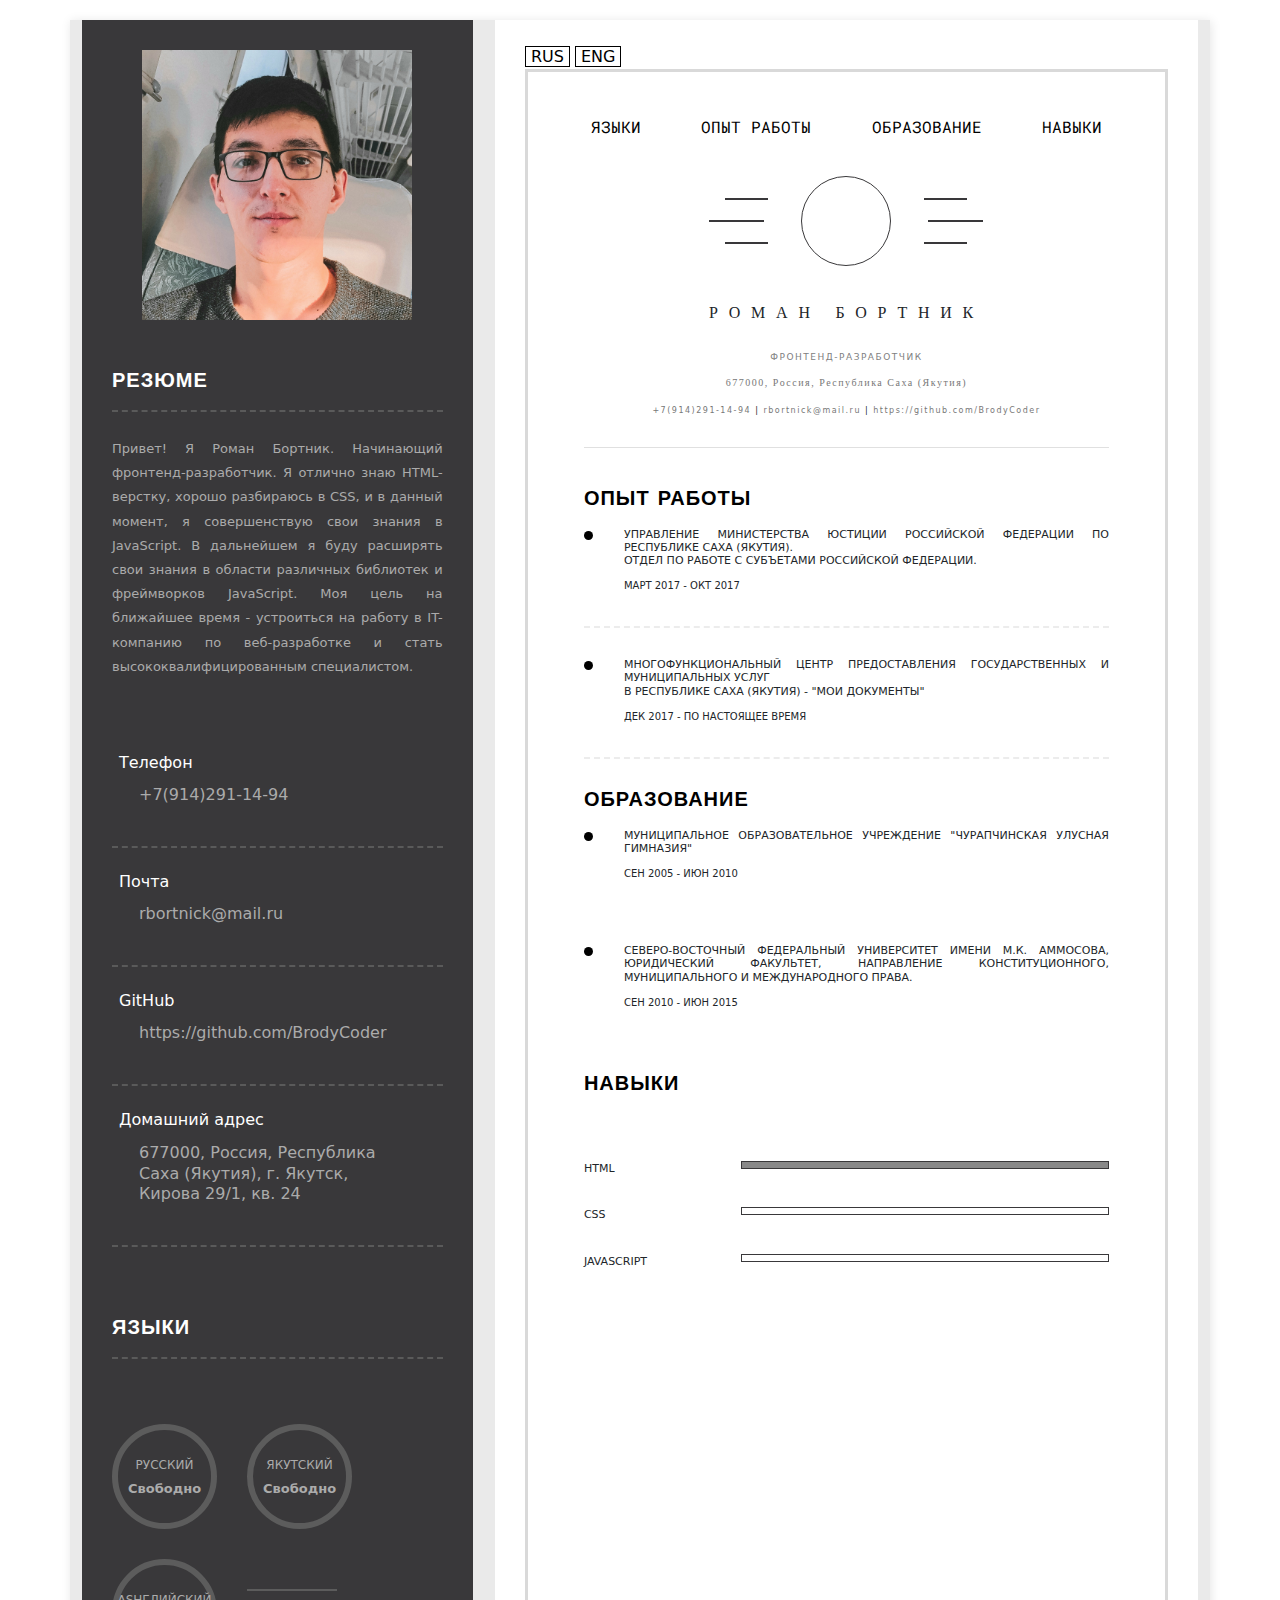
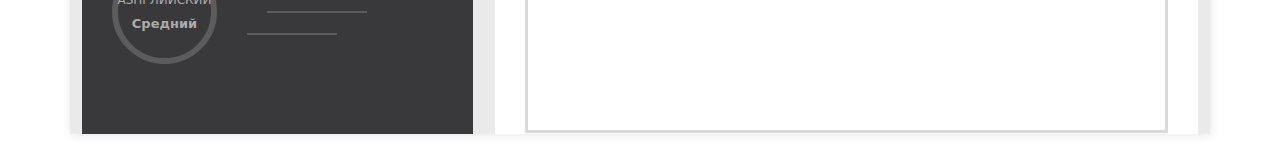
==== index.html @ f6e68f5f "Add files via upload" ====
<!DOCTYPE html>
<html lang="en"> 
<head>
	<meta charset="UTF-8">
	<meta name="viewport" content="width=device-width, initial-scale=1.0">
	<title>РЕЗЮМЕ</title>
	<meta name="description" content="This is my resume.">
	<link rel="stylesheet" href="css/style.css">
	<link rel="stylesheet" href="css/bootstrap.css">
	<link rel="preconnect" href="https://fonts.gstatic.com">
	<link href="https://fonts.googleapis.com/css2?family=Cinzel&display=swap" rel="stylesheet">
	<link href="https://fonts.googleapis.com/css2?family=Josefin+Sans:wght@100&display=swap" rel="stylesheet">
	<link href="https://fonts.googleapis.com/css2?family=Roboto+Mono:ital,wght@1,300;1,400&display=swap" rel="stylesheet">
</head>
<body>
	<div class="container">
		<div class="profile">
				<a class="resume_a_mobile" href="/index1.html">RUS</a>
				<a class="resume_a_mobile" href="https://brodycoder.github.io/Resume-page/">ENG</a>
			<div class="header-menu_mobile">
				<a href="#Languages">ЯЗЫКИ</a>
				<a href="#Experience">ОПЫТ РАБОТЫ</a>
				<a href="#Education">ОБРАЗОВАНИЕ</a>
				<a href="#Skills">НАВЫКИ</a>
			</div>
		  <div class="profile-photo">
		  </div>
		  <div class="profile-info">
			 <h2 class="heading heading-light">Резюме</h2>
		  </h2>
		  <p class="profile-text">
			Привет! Я Роман Бортник. Начинающий фронтенд-разработчик. Я отлично знаю HTML-верстку, хорошо разбираюсь в CSS, и в данный момент, я совершенствую свои знания в JavaScript. В дальнейшем я буду расширять свои знания в области различных библиотек и фреймворков JavaScript. Моя цель на ближайшее время - устроиться на работу в IT-компанию по веб-разработке и стать  высококвалифицированным специалистом.
		  </p>
			 <div class="contacts">
				<div class="contacts-item">
					<h3 class="contacts-title">
					  <i class="fas fa-phone-volume"></i>
					  Телефон
				  </h3>
				  <p href="tel:+7(914)291-14-94" class="contacts-text">+7(914)291-14-94</p>
				</div>
				<div class="contacts-item">
				  <h3 class="contacts-title">
					  <i class="fas fa-envelope"></i>
					  Почта
				  </h3>
				  <p href="rbortnick@mail.ru" class="contacts-text">rbortnick@mail.ru</p>
				</div>
				<div class="contacts-item">
				  <h3 class="contacts-title">
					  <i class="fas fa-globe-americas"></i>
					  GitHub
				  </h3>
				  <p href="" class="contacts-text">https://github.com/BrodyCoder</p>
				</div>
				<div class="contacts-item">
				  <h3 class="contacts-title">
					  <i class="fas fa-map-marker-alt"></i>
					  Домашний адрес
				  </h3>
				  <address class="contacts-text">
					 677000, Россия, Республика <br>Саха (Якутия), г. Якутск, <br> Кирова 29/1, кв. 24
				  </address>
				</div>
			 </div>
			 <h2 id="Languages" class="heading heading-light">Языки</h2>
			 <div class="languages">
				<div class="language">
				  <span class="language-text">Русский</span>
				  <strong class="languages-per">Свободно</strong>
				</div>
				<div class="language">
				  <span class="language-text">Якутский</span>
				  <strong class="languages-per">Свободно</strong>
				</div>
				<div class="language">
				  <span class="language-text">Аsнглийский</span>
				  <strong class="languages-per">Средний</strong>
				</div>
				<div class="lines">
				  <span class="line"></span>
				  <span class="line"></span>
				  <span class="line"></span>
				</div>
			 </div>
		  </div>
		</div>
		<div class="resume">
				<a class="resume_a" href="/index1.html">RUS</a>
				<a class="resume_a" href="https://brodycoder.github.io/Resume-page/">ENG</a>
		  <div class="resume-wrap">
			<div class="header-menu">
				<a href="#Languages">ЯЗЫКИ</a>
				<a href="#Experience">ОПЫТ РАБОТЫ</a>
				<a href="#Education">ОБРАЗОВАНИЕ</a>
				<a href="#Skills">НАВЫКИ</a>
			</div>
			 <div class="logo">
				<div class="logo-lines logo-lines_left">
				  <span class="logo-line"></span>
				  <span class="logo-line"></span>
				  <span class="logo-line"></span>
				</div>
				<div class="logo-img">
				 
				</div>
				<div class="logo-lines logo-lines_right">
				  <span class="logo-line"></span>
				  <span class="logo-line"></span>
				  <span class="logo-line"></span>
				</div>
			 </div>
			 <div class="about">
				<h1 class="name">Роман Бортник</h1>
				<span class="position">Фронтенд-разработчик</span>
				<address class="about-address">677000, Россия, Республика Саха (Якутия)</address>
				<div class="about-contacts">  
				  <a class="about-contacts__link" href="#">
					 <b></b> +7(914)291-14-94</a> |
				  <a class="about-contacts__link" href="#">
					 <b></b> rbortnick@mail.ru </a> |
				  <a class="about-contacts__link" href="">
					 <b></b> https://github.com/BrodyCoder</a>
				</div>
			 </div>
			 <div id="Experience" class="experience">
				<h2 class="heading heading_dark">
				  Опыт работы
				</h2>
				<ul class="list">
				  <li class="list-item">
					 <h4 class="list-item__title">
						 Управление Министерства Юстиции Российской Федерации по Республике Саха (Якутия). <br>  Отдел по работе с субъетами Российской Федерации.
						</h4>
					 <span class="list-item__date">Март 2017 - Окт 2017</span>
				  </li>
				  </li>
				</ul>
				<ul class="list">
					<li class="list-item">
					  <h4 class="list-item__title">
						  Многофункциональный центр предоставления государственных и муниципальных услуг <br> в Республике Саха (Якутия) - "Мои документы"
						 </h4>
					  <span class="list-item__date">Дек 2017 - по настоящее время</span>
					</li>
					</li>
				 </ul>
			 </div>
			 <div id="Education" class="education">
				<h2 class="heading heading_dark">
				  Образование
				</h2>
				<ul class="list">
					<li class="list-item list-item_non-border">
						<h4 class="list-item__title">
							Муниципальное образовательное учреждение "Чурапчинская улусная гимназия"</h4>
						<span class="list-item__date">Сен 2005 - Июн 2010</span>
					 </li>
				  <li class="list-item list-item_non-border">
					 <h4 class="list-item__title">
						 Северо-Восточный федеральный университет имени М.К. Аммосова, юридический факультет, направление конституционного, муниципального и международного права.</h4>
					 <span class="list-item__date">Сен 2010 - Июн 2015</span>
				  </li>
				</ul>
			 </div>
			 <div id="Skills" class="skills">
				<h2 class="heading heading_dark heading_skills">
				  Навыки
				</h2>
				<ul class="skills-list">
				  <li class="skills-list__item">
					HTML
					 <div class="level level-100"></div>
				  </li>
				  <li class="skills-list__item">
					CSS
					 <div class="level level-80"></div>
				  </li>
				  <li class="skills-list__item">
					JavaScript
					 <div class="level level-50"></div>
				  </li>
				</ul>
			 </div>
		  </div>
		</div>
	 </div>
</body>
</html>
---- css/style.css ----
html {
	box-sizing: border-box;
 }
 *, *:after, *:before {
	box-sizing: inherit;
 }
 .container {
	display: flex;
	max-width: 960px;
	background-color: #eaeaea;
	justify-content: space-between;
	margin: 20px auto;
	box-shadow: 1px 1px 10px rgba(0,0,0,0.1)
 }
 .profile {
	flex-basis: 35%;
	background-color: #39383a;
	color: #ababab;
	
 }
 .profile-photo {
	margin: 30px 0px 0px 0px;
	height: 270px;
	background-image: url(../img/myphoto.jpg);
	background-size: contain;
	background-position: center;
	background-repeat: no-repeat;
 }
 .profile-photo:hover {
	transform: scale(1.02);

 }
 .profile-info {
	padding-left: 30px;
	padding-right: 30px;
	padding-top: 50px;
	padding-bottom: 70px;
 }
 .profile-text {
	text-align: justify;
	font-size: 13px;
	line-height: 24.19px;
	margin-bottom: 50px;
	
 }
 .heading {
	margin: 0;
	padding-bottom: 16px;
	text-transform: uppercase;
	font-weight: 700;
	font-size: 20px;
	color: black;
 }
 .heading-light {
	 margin: 0px 0px 25px 0px;
	color: #ffffff;
	border-bottom: 2px #5a5a5a dashed;
 }
 .contacts {
	margin-bottom: 70px;
 }
 .contacts-title {
	color: #fff;
	margin-bottom: 13px;
	font-size: 16px;
	font-weight: 400;
 }
 .contacts-text {
	text-align: justify;
	color: #ababab;
	text-decoration: none;
	padding-left: 27px;
	line-height: 20.97px;
 }
 .contacts-item {
	padding-top: 24px;
	padding-bottom: 24px;
	border-bottom: 2px #5a5a5a dashed;
 }
 address {
	font-style: normal;
 }
 .fas {
	margin-right: 7px;
 }
 .languages {
	display: flex;
	flex-wrap: wrap;
	padding-top: 40px;
 }
 .language {
	width: 105px;
	height: 105px;
	border: 6px solid #5c5c5c;
	border-radius: 50%;
	display: flex;
	justify-content: center;
	align-items: center;
	flex-direction: column;
	margin-bottom: 30px;
	margin-right: 30px;
 }
 .language:hover {
	transform: scale(1.050);

 }
 .language:nth-child(3) {
	margin-bottom: 0;
 }
 .language-text {
	text-transform: uppercase;
	font-size: 12px
 }
 .languages-per {
	 text-align: center;
	 margin: 5px 0px 0px 0px;
	font-size: 13px;
	font-weight: 600;
	}
	.lines {
		display: flex;
		flex-direction: column;
		justify-content: center;
	}
	.line {
		display: block;
		width: 90px;
		height: 2px;
		background-color: #5c5c5c;
		margin-top: 10px;
		margin-bottom: 10px;
	}
	.line:nth-child(2) {
		width: 100px;
		margin-left: 20px;
	}
	.resume {
		padding: 25px 30px;
		flex-basis: 63%;
		background-color: #fff;
	}
	.resume-wrap {
		padding: 36px 56px;
		border: 3px solid rgba(168, 168, 168, 0.44);
		min-height: 100%;
		position: relative;
	}
	.resume_a {
		border: 1px solid #000;
		padding: 0px 5px;
		color: black;
		text-decoration: none;
	}
	.logo {
		display: flex;
		justify-content: center;
		margin-bottom: 38px;
	}
	.logo-img {
		width: 90px;
		height: 90px;
		border: 1px solid #39383a;
		border-radius: 50%;
	display: flex;
	justify-content: center;
	align-items: center;
 }
 .logo-img:hover {
	 transform: scale(1.1);
	 transition: all 1s ease 0s;
 }
 .logo-lines {
	display: flex;
	align-items: center;
	justify-content: center;
	flex-direction: column;
	margin-left: 17px;
	margin-right: 17px;
 }
 .logo-line {
	width: 43px;
	height: 2px;
	background-color: #39383a;
	margin-top: 10px;
	margin-bottom: 10px;
 }
 .logo-lines:hover {
 	transform: scale(1.1);
	transition: all 1s ease 0s;
 }
 .logo-lines_left .logo-line:nth-child(2) {
	margin-right: 20px;
	width: 55px;
 }
 .logo-lines_right .logo-line:nth-child(2) {
	margin-left: 20px;
	width: 55px;
 }
 .about {
	padding-bottom: 30px;
	border-bottom: 1px solid #e0e0e0;
	text-align: center;
	margin-bottom: 40px;
	letter-spacing: 1.5px;
 }
 h2 {
	font-family: 'Josefin Sans', sans-serif;
	letter-spacing: 1px;
 }
 .name {
	font-size: 16px;
	text-transform: uppercase;
	letter-spacing: 10.75px;
	margin: 20px;
	font-family: 'Cinzel', serif;
 }
 .position {
	display: inline-block;
	font-size: 9px;
	text-transform: uppercase;
	color: #808080;
	margin-bottom: 10px;
 }
 .about-address {
	font-size: 10px;
	margin-bottom: 15px;
	font-family: Roboto;
	color: #777777;
 }
 .about-contacts {
	font-size: 8px;
 }
 .about-contacts__link {
	text-decoration: none;
	color: #777777;
 }
 .heading_dark h2{
	font-size: 16px;
	font-weight: 400;
	border-bottom: 1px solid #e0e0e01a;
	margin-bottom: 37px;
	color: #000000;
 }
 .list {
	list-style: none;
	padding-left: 0;
 }
 .list-item {
	position: relative;
	padding-left: 40px;
	padding-bottom: 30px;
	margin-bottom: 30px;
	border-bottom: 2px dashed #ececec;
 }
 .list-item:before {
	content: '';
	position: absolute;
	left: 0;
	top: 3px;
	width: 9px;
	height: 9px;
	border-radius: 50%;
	background-color: #000;
 }
 .list-item__title {
	text-align: justify;
	font-size: 11px;
	text-transform: uppercase;
	margin-bottom: 5px;
 }.list-item__date {
	font-size: 10px;
	text-transform: uppercase;
 }

 .list-item_non-border {
	border: none;
 }
 .heading_skills {
	margin-bottom: 48px;
 }
 .skills-list {
	list-style-type: none;
	padding-left: 0;
 }
 .skills-list__item {
	margin-bottom: 30px;
	text-transform: uppercase;
	font-size: 11px;
	display: flex;
	justify-content: space-between;
 }
 .level {
	width: 70%;
	height: 8px;
	border: 1px solid #39383a;
	position: relative;
 }
 .level:before {
	content: '';
	position: absolute;
	left: 0;
	top: 0;
	height: 100%;
	background-color: #898989;
 }
 .level-100:before {
	width: 100%;
 }
 /*header menu*/
 @media (min-width: 992px) {
	.resume_a_mobile {
		display: none;
	}
	.header-menu_mobile {
		display: none;
	}
 .header-menu {
	position: relative;
	top: 0;
	left: 0;
	display: flex;
	flex-direction: row;
	justify-content: space-between;
	padding: 0px 0px 30px 0px;
 }
 .header-menu a {
	color: black;
	text-decoration: none;
	padding: 7px 7px;
	font-family: Verdana, Geneva, Tahoma, sans-serif;
	font-style: 20px;
	font-family: 'Roboto Mono', monospace;
 }
 .header-menu a:hover {
	box-shadow: 0 0 10px rgb(189, 189, 189);
 }
}
 @media (max-width: 1024px) {
	.header-menu {
		display: none;
	}
	.resume_a {
		display: none;
	}
	.resume_a_mobile {
		position: relative;
		top: 5px;
		left: 5px;
		font-size: 12px;
		padding: 2px 3px;
		border: 1px solid #000;
		margin: 0px 0px 0px 0px;
		color: black;
		text-decoration: none;
	}
	.resume_a_mobile:nth-child(1) {
		margin: 0px 2px 0px 4px;
	}
	.header-menu_mobile {
		position: relative;
		top: 0;
		left: 0;
		display: flex;
		flex-direction: row;
		justify-content: space-between;
		font-size: 9px;
		padding: 0px 0px 0px 0px;
		margin: 15px 0px -25px 0px;
	 }
	 .header-menu_mobile a {
		color: black;
		text-decoration: none;
		padding: 7px 7px;
		font-family: Verdana, Geneva, Tahoma, sans-serif;
		font-weight: bold;
	 }
	 .header-menu_mobile a:hover {
		box-shadow: 0 0 10px rgb(189, 189, 189);
	 }
	.container {
	  width: 90%;
	}
}
 @media (max-width: 992px) {
	.container {
	  flex-direction: column;
	  width: 70%;
	}
	.profile-photo {
	  width: 200px;
	  height: 200px;
	  border: 3px solid #fff;
	  margin: auto;
	  margin-top: 40px;
	}
	.profile {
	  position: relative;
	}
	.profile:before {
	  content: '';
	  width: 100%;
	  height: 150px;
	  background-color: #03A9F4;
	  display: block;
	  position: absolute;
	}
	.profile-photo {
	  position: relative;
	  z-index: 0;
	}
	.lines {
	  display: none;
	}
 }
 @media (max-width: 768px) {
	.container {
	  width: 80%;
	}
	.resume {
	  padding: 10px;
	}
	.resume-wrap {
	  padding-left: 20px;
	  padding-right: 20px;
	}
	.list-item__title {
	  font-size: 14px;
	}
	.list-item__date {
	  font-size: 12px;
	} 
	.about-contacts__link {
	  display: block;
	  font-size: 13px;
	}
 }
 @media (max-width: 567px) {
	.logo-img {
	  width: 70px;
	  height: 70px;
	}
	.logo-lines {
	  margin-left: 8px;
	  margin-right: 8px;
	}
 }
 @media (max-width: 480px) {
	.logo {
	  display: none;
	}
	.container {
	  min-width: 320px;
	}
	.name {
	  letter-spacing: normal;
	}
	.level {
	  width: 50%;
	}
	
 }
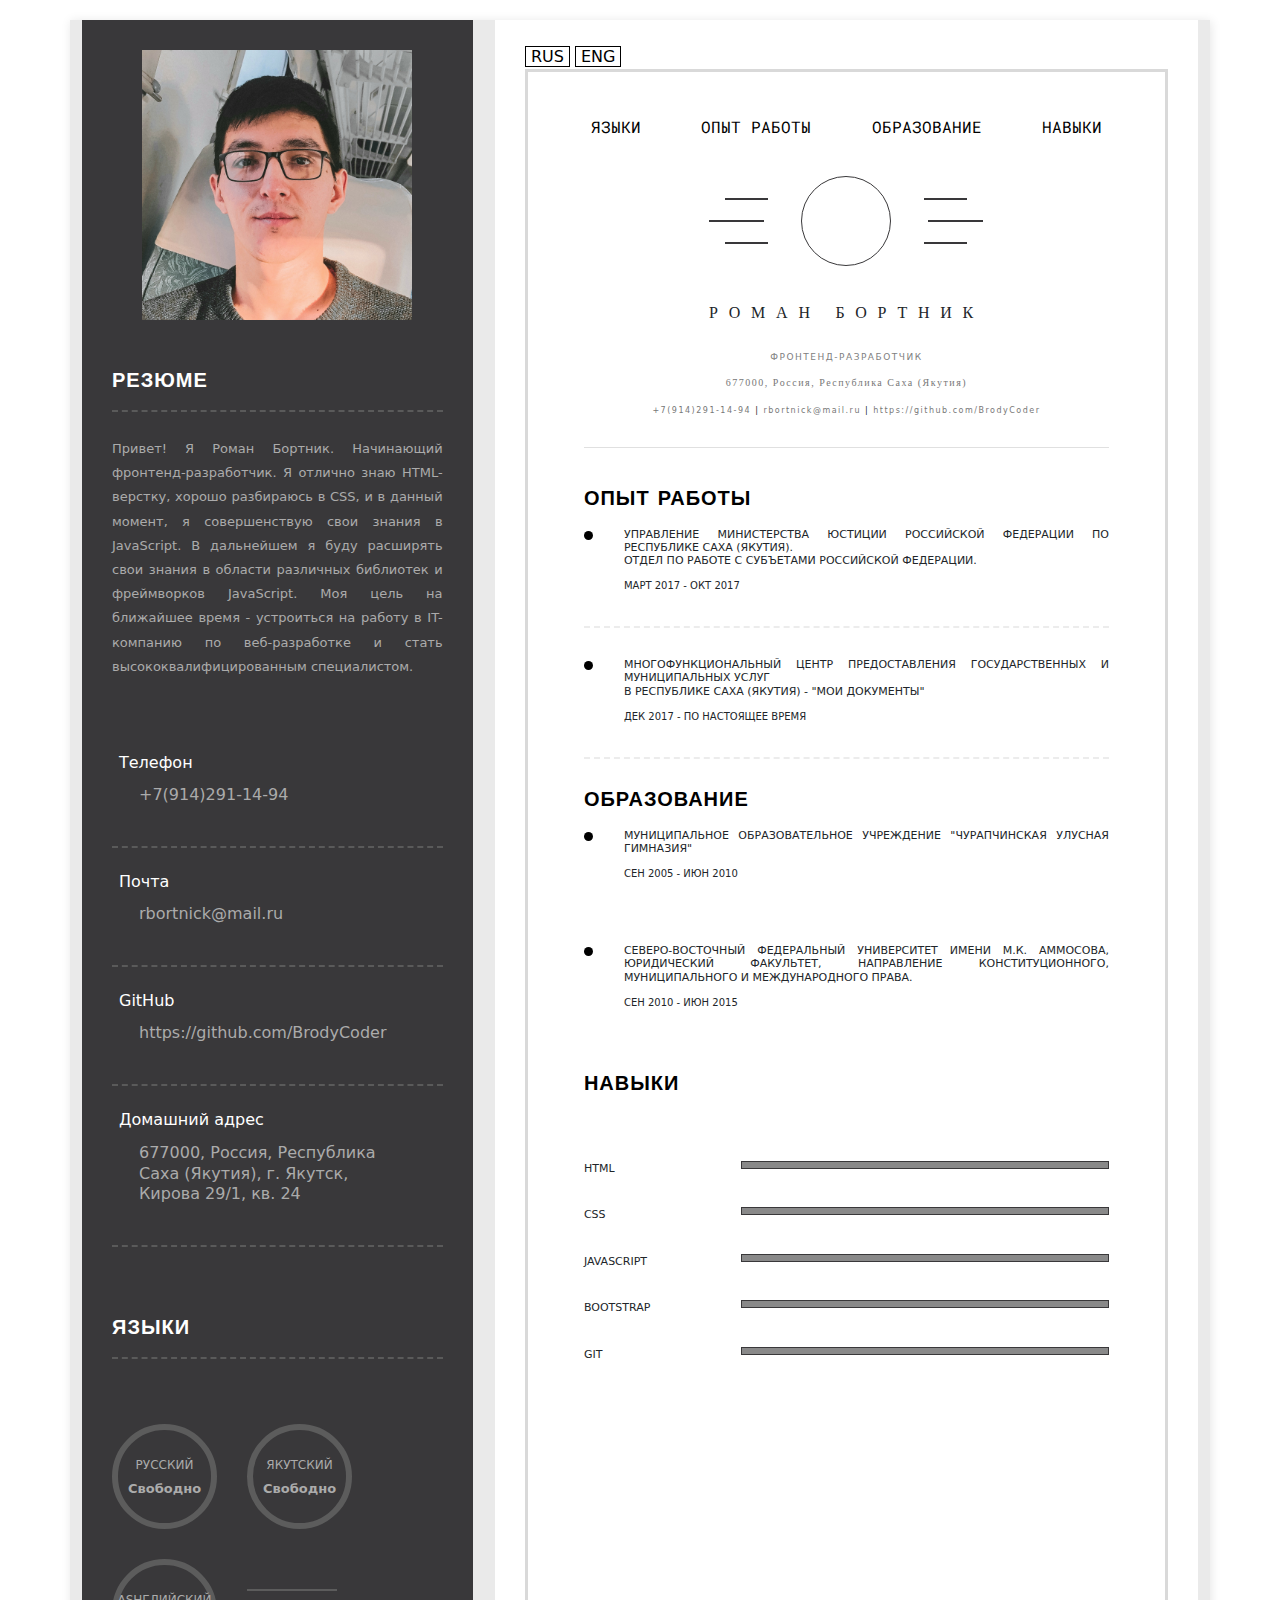
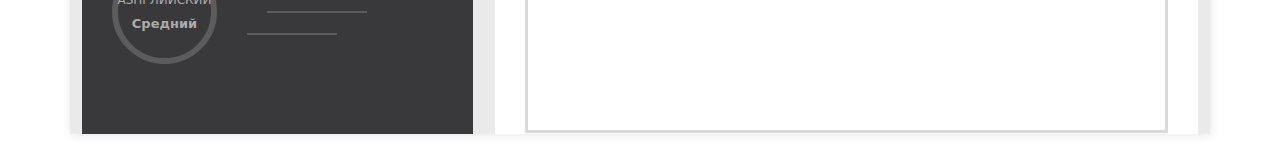
==== commit 6541756a: "Add files via upload" ====
--- a/index.html
+++ b/index.html
@@ -15,7 +15,7 @@
 <body>
 	<div class="container">
 		<div class="profile">
-				<a class="resume_a_mobile" href="/index1.html">RUS</a>
+				<a class="resume_a_mobile" href="https://brodycoder.github.io/Resume-page-addition-/">RUS</a>
 				<a class="resume_a_mobile" href="https://brodycoder.github.io/Resume-page/">ENG</a>
 			<div class="header-menu_mobile">
 				<a href="#Languages">ЯЗЫКИ</a>
@@ -86,7 +86,7 @@
 		  </div>
 		</div>
 		<div class="resume">
-				<a class="resume_a" href="/index1.html">RUS</a>
+				<a class="resume_a" href="https://brodycoder.github.io/Resume-page-addition-/">RUS</a>
 				<a class="resume_a" href="https://brodycoder.github.io/Resume-page/">ENG</a>
 		  <div class="resume-wrap">
 			<div class="header-menu">
@@ -174,11 +174,19 @@
 				  </li>
 				  <li class="skills-list__item">
 					CSS
-					 <div class="level level-80"></div>
+					 <div class="level level-100"></div>
 				  </li>
 				  <li class="skills-list__item">
 					JavaScript
-					 <div class="level level-50"></div>
+					 <div class="level level-100"></div>
+				  </li>
+          <li class="skills-list__item">
+					Bootstrap
+					 <div class="level level-100"></div>
+				  </li>
+          <li class="skills-list__item">
+					git
+					 <div class="level level-100"></div>
 				  </li>
 				</ul>
 			 </div>
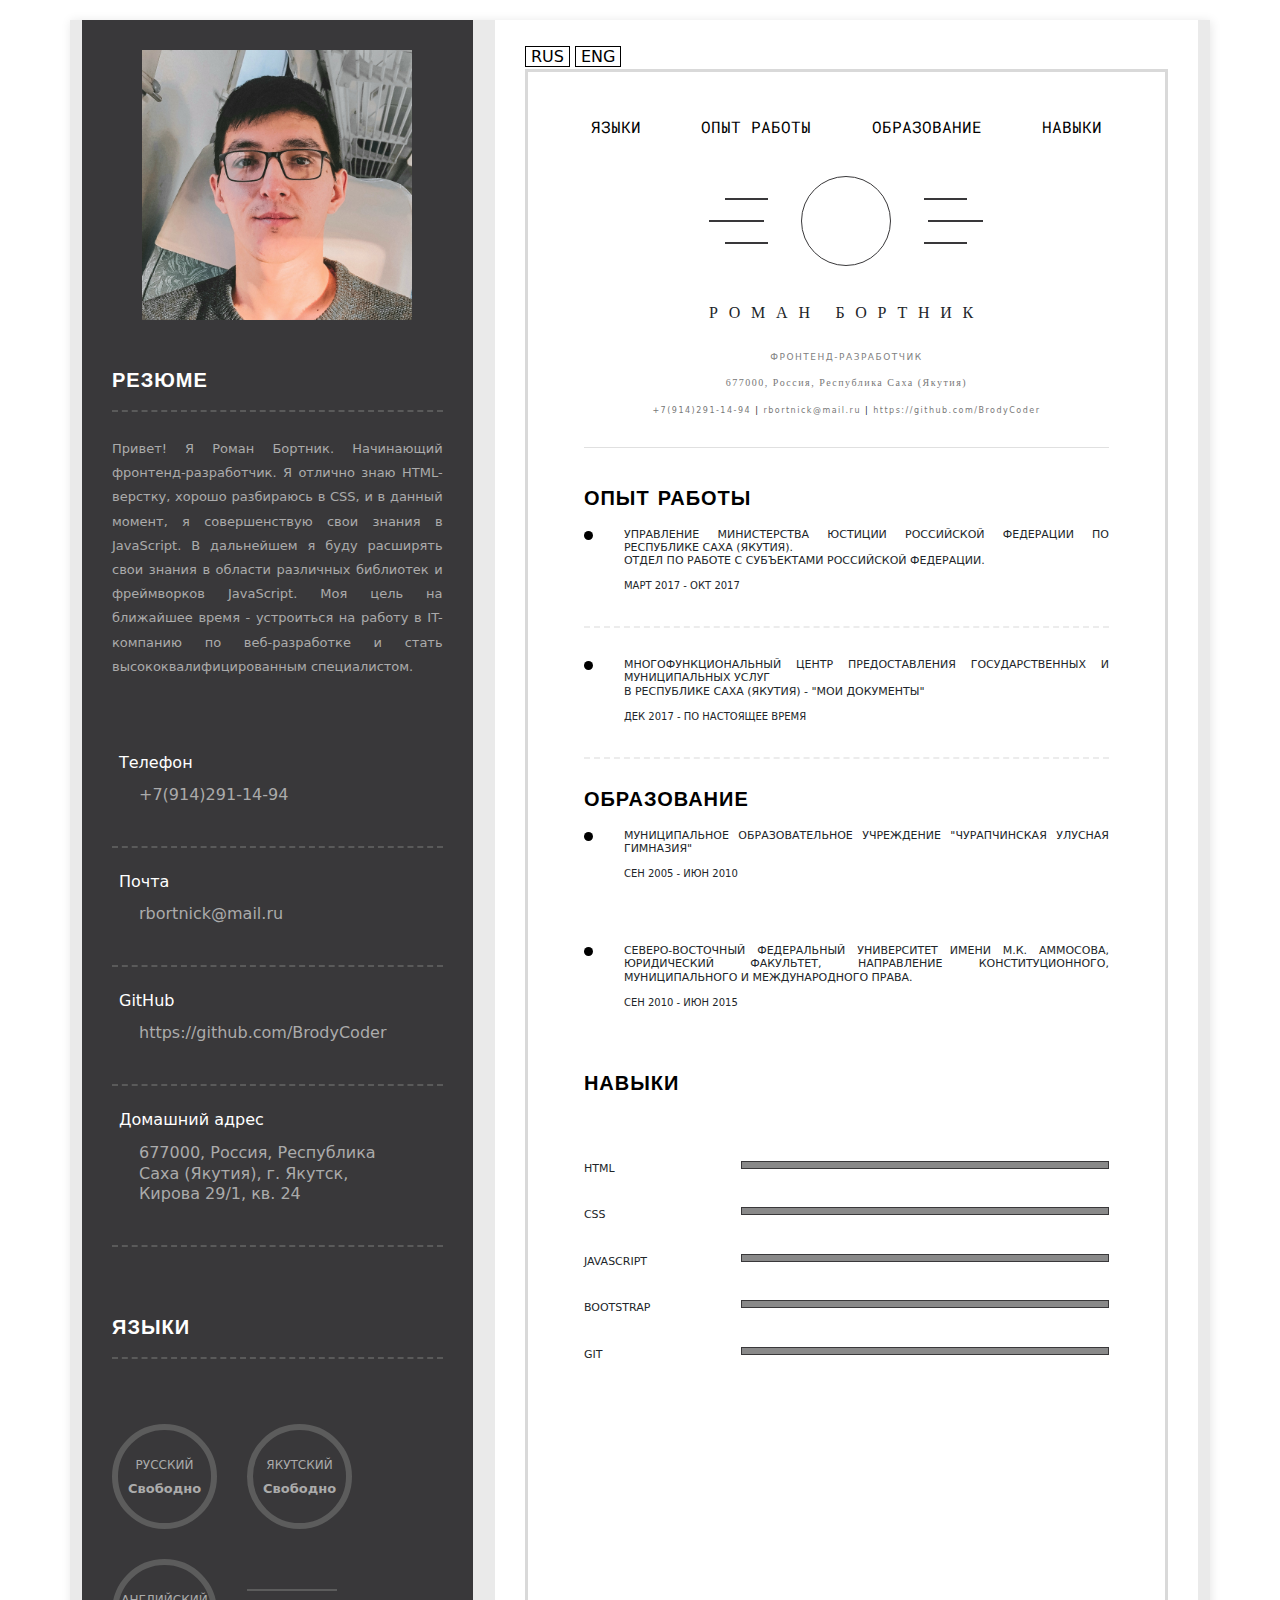
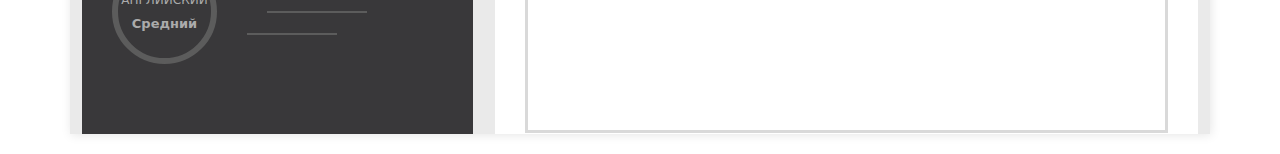
==== commit dd58bd40: "Add files via upload" ====
--- a/index.html
+++ b/index.html
@@ -74,7 +74,7 @@
 				  <strong class="languages-per">Свободно</strong>
 				</div>
 				<div class="language">
-				  <span class="language-text">Аsнглийский</span>
+				  <span class="language-text">Английский</span>
 				  <strong class="languages-per">Средний</strong>
 				</div>
 				<div class="lines">
@@ -130,7 +130,7 @@
 				<ul class="list">
 				  <li class="list-item">
 					 <h4 class="list-item__title">
-						 Управление Министерства Юстиции Российской Федерации по Республике Саха (Якутия). <br>  Отдел по работе с субъетами Российской Федерации.
+						 Управление Министерства Юстиции Российской Федерации по Республике Саха (Якутия). <br>  Отдел по работе с субъектами Российской Федерации.
 						</h4>
 					 <span class="list-item__date">Март 2017 - Окт 2017</span>
 				  </li>
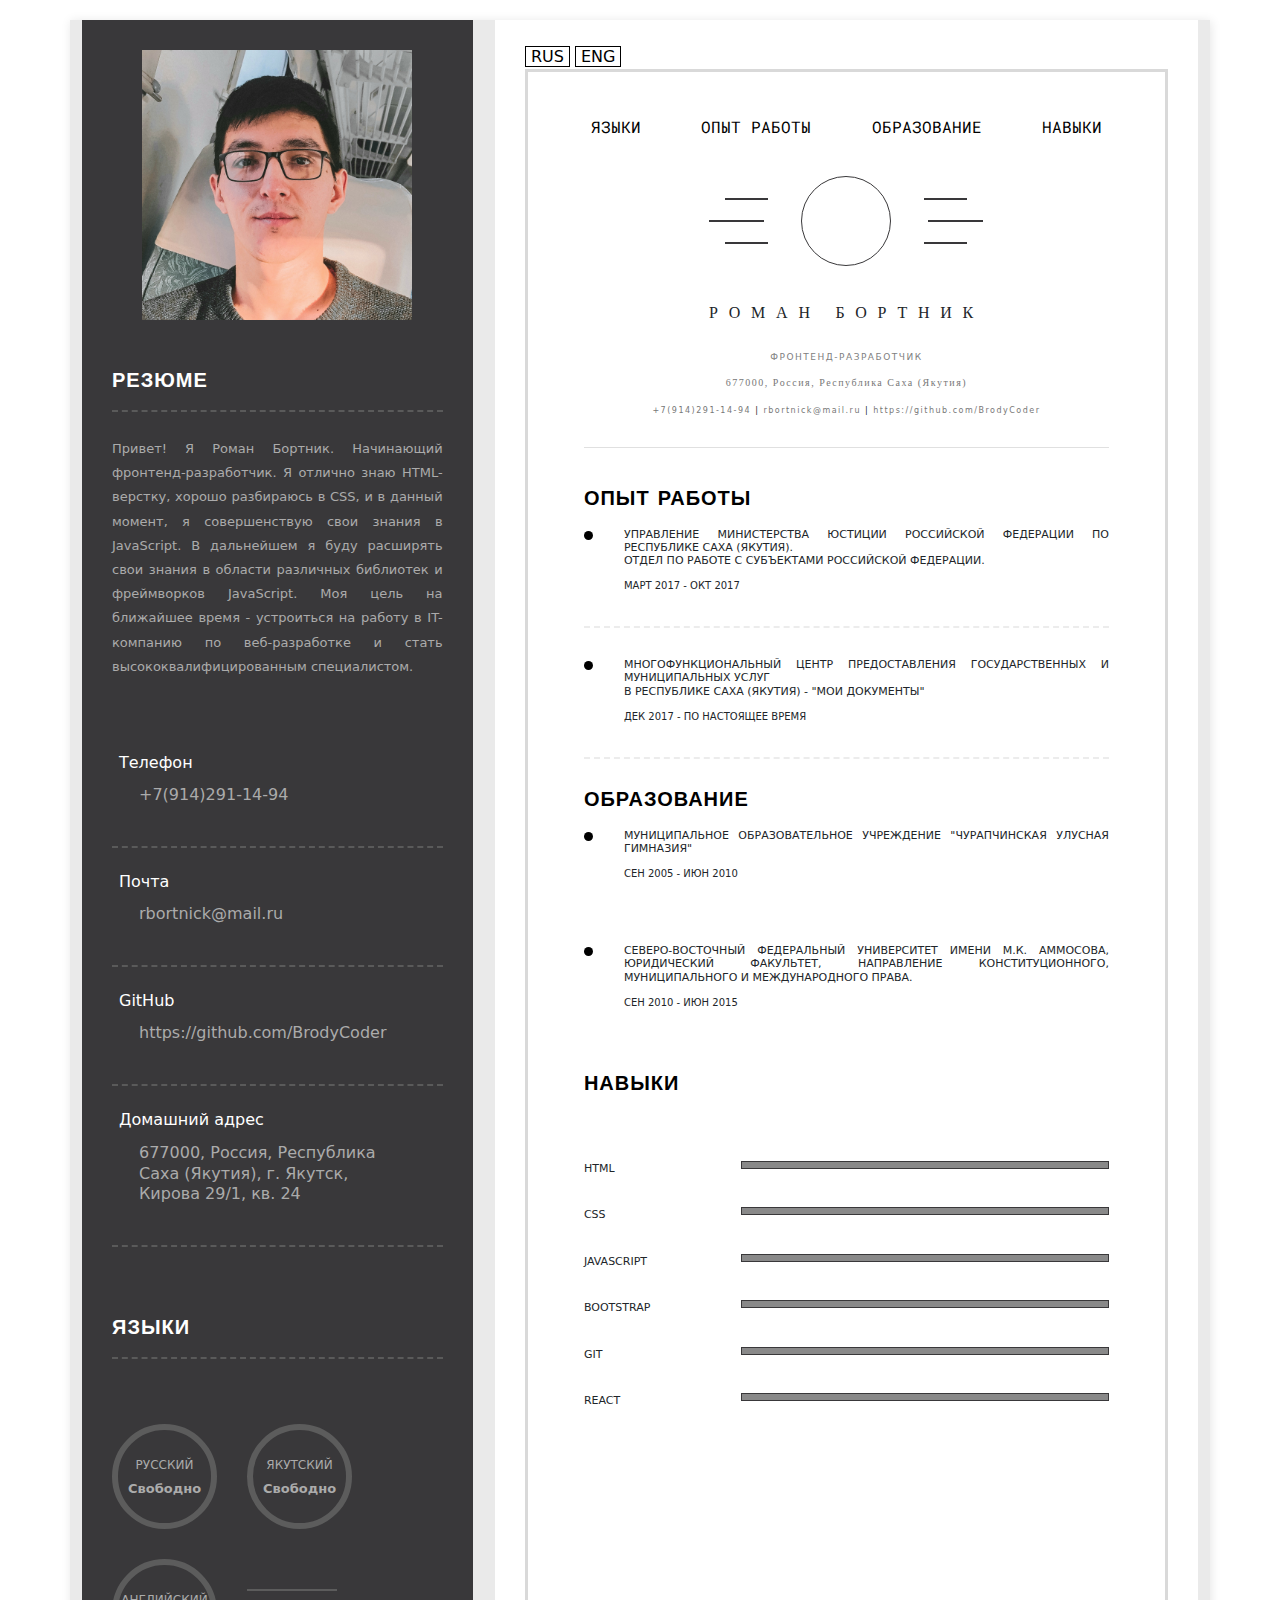
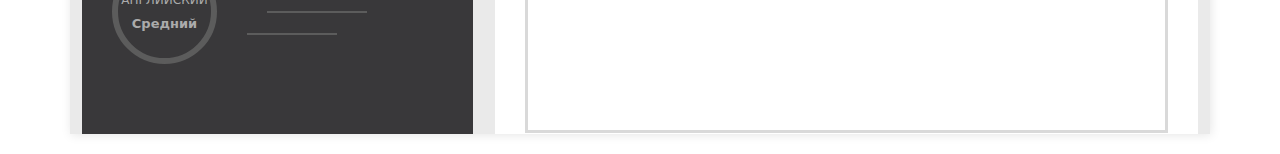
==== commit 0f1efda9: "React" ====
--- a/index.html
+++ b/index.html
@@ -188,6 +188,10 @@
 					git
 					 <div class="level level-100"></div>
 				  </li>
+				  <li class="skills-list__item">
+					React
+					 <div class="level level-100"></div>
+				  </li>
 				</ul>
 			 </div>
 		  </div>
